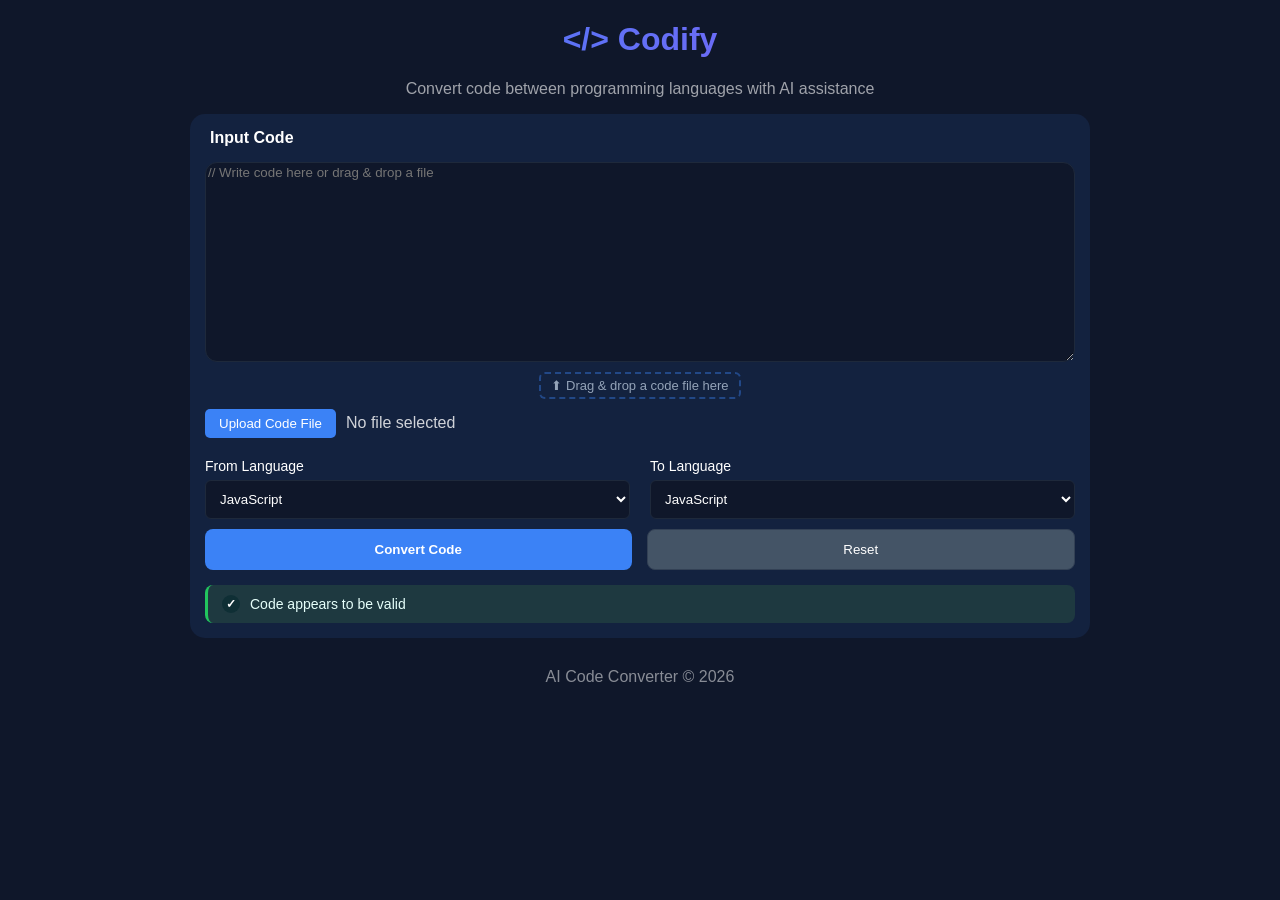
==== page1/index.html @ a21b76ab "feat: added Ai integration also added convert and back button and added some css updates" ====
<!doctype html>
<html lang="en">
  <head>
    <meta charset="UTF-8" />
    <title>Codify</title>
    <link rel="stylesheet" href="style.css" />
  </head>

  <body>
    <main class="app">
      <header>
        <h1>&lt;/&gt; Codify</h1>
        <p class="subtitle">
          Convert code between programming languages with AI assistance
        </p>
      </header>

      <section class="card">
        <div class="card-header">
          <span class="input-code">Input Code</span>
        </div>

        <div class="drop-code">Drop code file here</div>

        <textarea
          placeholder="// Write code here or drag & drop a file"
        ></textarea>

        <div class="drop-hint">⬆ Drag & drop a code file here</div>

        <div class="controls">
          <button class="upload-btn">Upload Code File</button>
          <input type="file" class="file-input" hidden />
          <span class="file-hint">No file selected</span>
        </div>

        <div class="languages">
          <div class="select-group">
            <label>From Language</label>
            <select id="fromLang">
              <option>JavaScript</option>
              <option>Python</option>
              <option>C++</option>
              <option>Java</option>
              <option>C#</option>
            </select>
          </div>

          <div class="select-group">
            <label>To Language</label>
               <select id="toLang">
              <option>JavaScript</option>
              <option>Python</option>
              <option>C++</option>
              <option>Java</option>
              <option>C#</option>
            </select>
          </div>
        </div>

        <div class="actions">
          <button class="convert-btn">Convert Code</button>
         <button class="reset-btn">Reset</button>
        </div>

        <div class="status ready">
          <span class="icon">✓</span>
          Code appears to be valid
        </div>
      </section>

      <footer class="Copyright">AI Code Converter © 2026</footer>
    </main>

    <script src="script.js"></script>
  </body>
</html>
---- page1/style.css ----
* {
  box-sizing: border-box;
  font-family: Arial, Helvetica, sans-serif;
}

body {
  background-color: #0f172a;
  color: white;
}

.app {
  width: 900px;
  margin: auto auto;
}

h1 {
  text-align: center;
  background: linear-gradient(90deg, #3b82f6, #8b5cf6);
  -webkit-background-clip: text;
  -webkit-text-fill-color: transparent;
}

.subtitle {
  opacity: 0.6;
  text-align: center;
}

.input-code {
  margin-left: 5px;
  font-weight: bold;
}

.card {
  background-color: rgba(59, 130, 246, 0.1);
  border-radius: 15px;
  padding: 15px;
  position: relative;
}

textarea {
  width: 100%;
  height: 200px;
  border-radius: 12px;
  background-color: #0f172a;
  border: 1px solid #1e293b;
  margin: 15px 0 6px;
  color: white;
}

textarea.drag-over {
  border: 1px solid #1e293b;
}

.drop-hint {
  display: block;
  width: fit-content;
  margin: 0 auto 10px;
  text-align: center;
  font-size: 13px;
  color: #94a3b8;
  pointer-events: none;
  border: 2px dashed rgba(59, 130, 246, 0.4);
  padding: 4px 10px;
  border-radius: 6px;
}

.drop-code {
  position: absolute;
  top: 55px;
  left: 15px;
  right: 15px;
  height: 200px;

  display: flex;
  align-items: center;
  justify-content: center;

  border: 2px dashed #3b82f6;
  border-radius: 12px;

  background-color: rgba(15, 23, 42, 0.9);
  color: #3b82f6;

  font-size: 18px;
  font-weight: bold;

  opacity: 0;
  pointer-events: none;
  transition: 0.25s ease;
}

.drop-code.active {
  opacity: 1;
}

.controls {
  margin-bottom: 20px;
  display: flex;
  align-items: center;
  gap: 10px;
}

.upload-btn {
  color: white;
  background-color: #3b82f6;
  border-radius: 5px;
  border: none;
  padding: 7px 14px;
  cursor: pointer;
}

.upload-btn:hover {
  background-color: #2563eb;
  transform: translateY(-2px);
  box-shadow: 0 2px 10px rgba(59, 130, 246, 0.35);
}

.file-hint {
  opacity: 0.8;
}

.languages {
  display: flex;
  align-items: center;
  gap: 20px;
  margin: 10px 0;
}

.select-group {
  flex: 1;
}

label {
  display: block;
  margin-bottom: 6px;
  font-size: 14px;
}

select {
  width: 100%;
  padding: 10px;
  border-radius: 6px;
  background: #0f172a;
  color: #fff;
  border: 1px solid #1e293b;
}

.actions {
  display: flex;
  gap: 15px;
  margin-top: 10px;
}

.convert-btn,
.reset-btn {
  transition: all 0.3s ease;
}

.convert-btn {
  flex: 1;
  background-color: #3b82f6;
  border: none;
  padding: 12px;
  border-radius: 8px;
  color: white;
  font-weight: bold;
  cursor: pointer;
}

.convert-btn:hover {
  background-color: #2563eb;
  transform: translateY(-2px);
  box-shadow: 0 2px 10px rgba(59, 130, 246, 0.35);
}

.reset-btn {
  flex: 1;
  background-color: #445466;
  border: 1px solid #334155;
  padding: 12px;
  border-radius: 8px;
  color: #fff;
  cursor: pointer;
}

.reset-btn:hover {
  background-color: #64748b;
  transform: translateY(-2px);
  box-shadow: 0 2px 10px rgba(100, 116, 139, 0.35);
}

.status {
  margin-top: 15px;
  padding: 10px 14px;
  border-radius: 8px;
  font-size: 14px;
  background: #1e3940;
  color: #e6fffa;
  display: flex;
  align-items: center;
  gap: 10px;
  border-left: 3px solid #22c55e;
}

.status .icon {
  width: 18px;
  height: 18px;
  background: #0f2f35;
  color: white;
  border-radius: 50%;
  display: flex;
  align-items: center;
  justify-content: center;
  font-size: 12px;
  font-weight: bold;
}

hr {
  margin-top: 30px;
  opacity: 0.4;
}

.Copyright {
  text-align: center;
  padding: 20px;
  margin: 10px;
  opacity: 0.5;
}

.status.ready {
  background: #1e3940;
  border-left-color: #22c55e;
  color: #e6fffa;
}

.status.error {
  background: #3f1e1e;
  border-left-color: #ef4444;
  color: #fee2e2;
}

.status.loading {
  background: #1e293b;
  border-left-color: #3b82f6;
  color: #dbeafe;
}
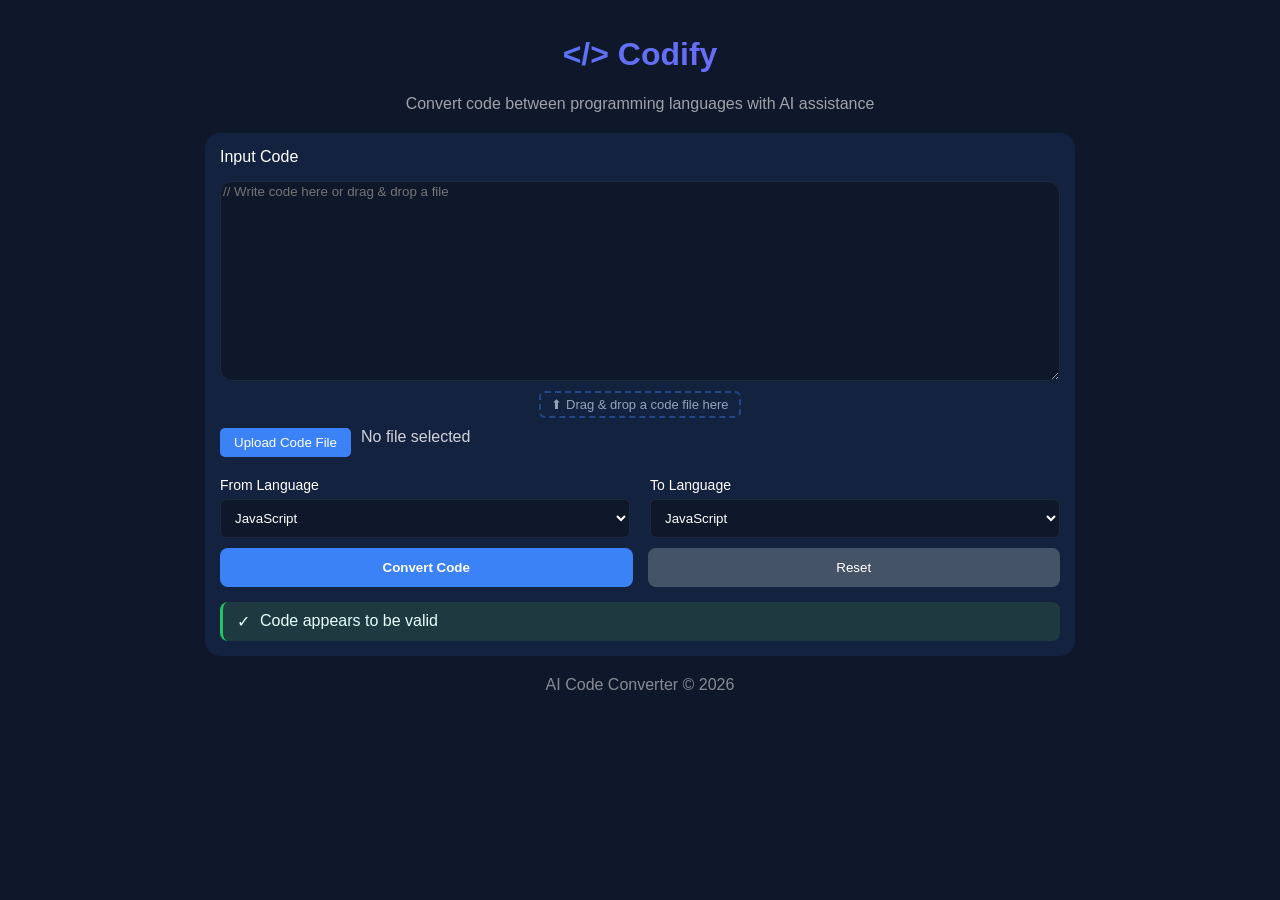
==== commit fa021eea: "fix: add language selection IDs and status styles" ====
--- a/page1/index.html
+++ b/page1/index.html
@@ -2,6 +2,7 @@
 <html lang="en">
   <head>
     <meta charset="UTF-8" />
+    <meta name="viewport" content="width=device-width, initial-scale=1.0" />
     <title>Codify</title>
     <link rel="stylesheet" href="style.css" />
   </head>
@@ -10,9 +11,7 @@
     <main class="app">
       <header>
         <h1>&lt;/&gt; Codify</h1>
-        <p class="subtitle">
-          Convert code between programming languages with AI assistance
-        </p>
+        <p class="subtitle">Convert code between programming languages with AI assistance</p>
       </header>
 
       <section class="card">
@@ -22,9 +21,7 @@
 
         <div class="drop-code">Drop code file here</div>
 
-        <textarea
-          placeholder="// Write code here or drag & drop a file"
-        ></textarea>
+        <textarea placeholder="// Write code here or drag & drop a file"></textarea>
 
         <div class="drop-hint">⬆ Drag & drop a code file here</div>
 
@@ -48,7 +45,7 @@
 
           <div class="select-group">
             <label>To Language</label>
-               <select id="toLang">
+            <select id="toLang">
               <option>JavaScript</option>
               <option>Python</option>
               <option>C++</option>
@@ -60,7 +57,7 @@
 
         <div class="actions">
           <button class="convert-btn">Convert Code</button>
-         <button class="reset-btn">Reset</button>
+          <button class="reset-btn">Reset</button>
         </div>
 
         <div class="status ready">
@@ -71,7 +68,6 @@
 
       <footer class="Copyright">AI Code Converter © 2026</footer>
     </main>
-
     <script src="script.js"></script>
   </body>
 </html>
--- a/page1/style.css
+++ b/page1/style.css
@@ -6,11 +6,15 @@
 body {
   background-color: #0f172a;
   color: white;
+  margin: 0;
+  overflow-x: hidden;
 }
 
 .app {
-  width: 900px;
-  margin: auto auto;
+  max-width: 900px;
+  width: 100%;
+  padding: 15px;
+  margin: 0 auto;
 }
 
 h1 {
@@ -23,11 +27,7 @@
 .subtitle {
   opacity: 0.6;
   text-align: center;
-}
-
-.input-code {
-  margin-left: 5px;
-  font-weight: bold;
+  margin-bottom: 20px;
 }
 
 .card {
@@ -45,20 +45,14 @@
   border: 1px solid #1e293b;
   margin: 15px 0 6px;
   color: white;
-}
-
-textarea.drag-over {
-  border: 1px solid #1e293b;
+  resize: vertical;
 }
 
 .drop-hint {
-  display: block;
   width: fit-content;
   margin: 0 auto 10px;
-  text-align: center;
   font-size: 13px;
   color: #94a3b8;
-  pointer-events: none;
   border: 2px dashed rgba(59, 130, 246, 0.4);
   padding: 4px 10px;
   border-radius: 6px;
@@ -70,49 +64,32 @@
   left: 15px;
   right: 15px;
   height: 200px;
-
   display: flex;
   align-items: center;
   justify-content: center;
-
   border: 2px dashed #3b82f6;
   border-radius: 12px;
-
   background-color: rgba(15, 23, 42, 0.9);
   color: #3b82f6;
-
   font-size: 18px;
   font-weight: bold;
-
   opacity: 0;
   pointer-events: none;
-  transition: 0.25s ease;
-}
-
-.drop-code.active {
-  opacity: 1;
 }
 
 .controls {
   margin-bottom: 20px;
   display: flex;
-  align-items: center;
   gap: 10px;
 }
 
 .upload-btn {
-  color: white;
   background-color: #3b82f6;
-  border-radius: 5px;
+  color: white;
   border: none;
   padding: 7px 14px;
+  border-radius: 5px;
   cursor: pointer;
-}
-
-.upload-btn:hover {
-  background-color: #2563eb;
-  transform: translateY(-2px);
-  box-shadow: 0 2px 10px rgba(59, 130, 246, 0.35);
 }
 
 .file-hint {
@@ -121,7 +98,6 @@
 
 .languages {
   display: flex;
-  align-items: center;
   gap: 20px;
   margin: 10px 0;
 }
@@ -141,7 +117,7 @@
   padding: 10px;
   border-radius: 6px;
   background: #0f172a;
-  color: #fff;
+  color: white;
   border: 1px solid #1e293b;
 }
 
@@ -153,80 +129,75 @@
 
 .convert-btn,
 .reset-btn {
-  transition: all 0.3s ease;
-}
-
-.convert-btn {
   flex: 1;
-  background-color: #3b82f6;
-  border: none;
   padding: 12px;
   border-radius: 8px;
+  cursor: pointer;
+  border: none;
+}
+
+.convert-btn {
+  background-color: #3b82f6;
   color: white;
   font-weight: bold;
-  cursor: pointer;
-}
-
-.convert-btn:hover {
-  background-color: #2563eb;
-  transform: translateY(-2px);
-  box-shadow: 0 2px 10px rgba(59, 130, 246, 0.35);
 }
 
 .reset-btn {
-  flex: 1;
   background-color: #445466;
-  border: 1px solid #334155;
-  padding: 12px;
-  border-radius: 8px;
-  color: #fff;
-  cursor: pointer;
-}
-
-.reset-btn:hover {
-  background-color: #64748b;
-  transform: translateY(-2px);
-  box-shadow: 0 2px 10px rgba(100, 116, 139, 0.35);
+  color: white;
 }
 
 .status {
   margin-top: 15px;
   padding: 10px 14px;
   border-radius: 8px;
-  font-size: 14px;
   background: #1e3940;
   color: #e6fffa;
   display: flex;
-  align-items: center;
   gap: 10px;
   border-left: 3px solid #22c55e;
-}
-
-.status .icon {
-  width: 18px;
-  height: 18px;
-  background: #0f2f35;
-  color: white;
-  border-radius: 50%;
-  display: flex;
-  align-items: center;
-  justify-content: center;
-  font-size: 12px;
-  font-weight: bold;
-}
-
-hr {
-  margin-top: 30px;
-  opacity: 0.4;
 }
 
 .Copyright {
   text-align: center;
   padding: 20px;
-  margin: 10px;
   opacity: 0.5;
 }
 
+@media (max-width: 600px) {
+  h1 {
+    font-size: 24px;
+  }
+
+  .subtitle {
+    font-size: 13px;
+  }
+
+  textarea {
+    height: 160px;
+  }
+
+  .controls {
+    flex-direction: column;
+  }
+
+  .languages {
+    gap: 8px;
+  }
+
+  .languages label {
+    font-size: 12px;
+  }
+
+  .languages select {
+    padding: 8px;
+    font-size: 13px;
+  }
+
+  .drop-hint {
+    display: none;
+  }
+}
 .status.ready {
   background: #1e3940;
   border-left-color: #22c55e;
